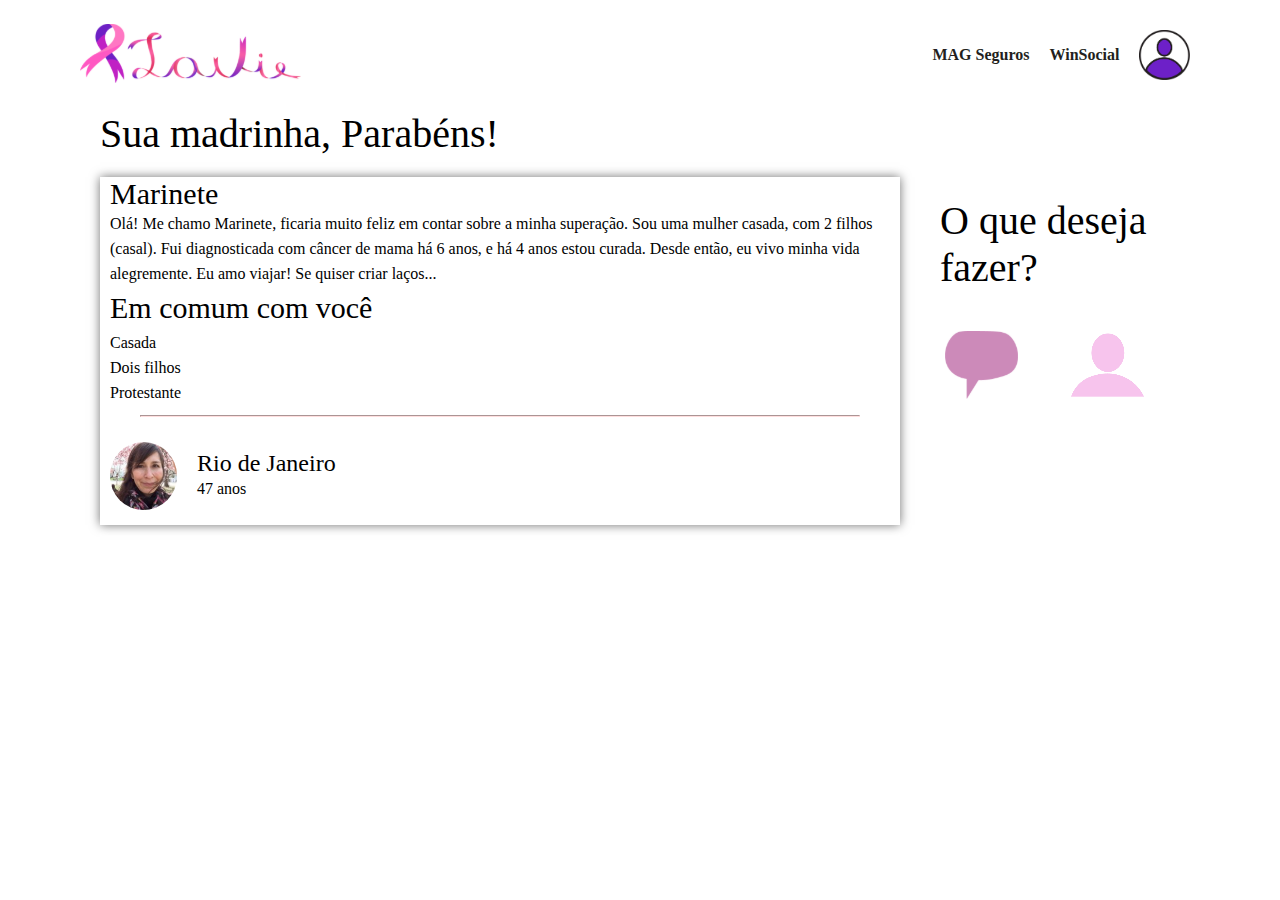
==== Marinete.html @ 5ddbf74d "subindo arquivos" ====
<!DOCTYPE html>
<html lang="pt-br">
<head>
    <meta charset="UTF-8">
    <meta http-equiv="X-UA-Compatible" content="IE=edge">
    <meta name="viewport" content="width=device-width, initial-scale=1.0">
    <title>Marinete</title>
    <link rel="stylesheet" href="style.css">
    <link rel="stylesheet" href="marinete.css">
</head>
<body>
    <header id="header">
        <div>
            <a href="index.html"><img src="img/logo.svg" alt="Logo LiVie"></a>
        </div>
        <div id="lista-header">
            <ul>
                <a href=""><li>MAG Seguros</li></a>
                <a href=""><li>WinSocial</li></a>
               <a href=""><li><img src="img/Asset 11.svg" alt="Usuário"></li></a>
            </ul>
        </div>
    </header>
    <h1 class="madrinha">Sua madrinha, Parabéns!</h1>
    <section id="container">
        <div class="texto-card" >
            <h2>Marinete</h2>
            <p>Olá! Me chamo Marinete, ficaria muito feliz em contar sobre a minha superação. Sou uma mulher casada, com 2 filhos (casal). Fui diagnosticada com câncer de mama há 6 anos, e há 4 anos estou curada. Desde então, eu vivo minha vida alegremente. Eu amo viajar! Se quiser criar laços...</p>
            <h3>Em comum com você</h3>
            <ul>
                <li>Casada</li>
                <li>Dois filhos</li>
                <li>Protestante</li>
            </ul>
            <hr>
            <div class="informacoes">
                <div class="info">
                    <img src="img/Image.svg" alt="Marinete">
                    <ul>
                        <li>Rio de Janeiro</li>
                        <li>47 anos</li>
                    </ul>
                </div>
            </div>
        </div>
    
        <div id="imagens">
            <h1 class="madrinha">O que deseja fazer?</h1>
            <img src="img/Asset 2.svg" alt="Chat">
            <img src="img/Asset 3.svg" alt="Madrinha">
        </div>
    </section>
    <script src="script.js"></script>
    <br>
</html>
---- style.css ----
html,
body,
p,
ol,
ul,
li,
dl,
dt,
dd,
blockquote,
figure,
fieldset,
legend,
textarea,
pre,
iframe,
hr,
h1,
h2,
h3,
h4,
h5,
h6 {
  margin: 0;
  padding: 0;
}
a {
  text-decoration: none;
}
body {
  font-size: 10px;
}

h1,
h2,
h3,
h4,
h5,
h6 {
  font-size: 100%;
  font-weight: normal;
}

ul {
  list-style: none;
}

button,
input,
select {
  margin: 0;
}

html {
  box-sizing: border-box;
}

*,
*::before,
*::after {
  box-sizing: inherit;
}

img,
video {
  height: auto;
  max-width: 100%;
}

iframe {
  border: 0;
}

table {
  border-collapse: collapse;
  border-spacing: 0;
}

td,
th {
  padding: 0;
}
/** HEADER ======================= **/

#header {
  max-width: 1120px;
  margin: 0 auto;
  display: flex;
  justify-content: space-between;
  align-items: center;
  margin-top: 20px;
}
#lista-header ul {
  display: flex;
  align-items: center;
}
#lista-header ul li {
  color: #231f20;
  display: flex;
  align-items: center;
  padding: 10px;
  font-family: titillium Web;
  font-size: 1em;
  font-weight: bold;
}
#lista-header a:nth-child(1):hover::after {
  content: "";
  display: block;
  margin-left: 15px;
  width: 80%;
  height: 3px;
  background: #cc99ff;
}
#lista-header a:nth-child(2):hover::after {
  content: "";
  display: block;
  margin-left: 12px;
  width: 80%;
  height: 3px;
  background: #cc99ff;
}
/** intro =================== **/
#intro {
  margin: 50px 0;
  text-align: center;
}
#intro h1 {
  font-size: 8em;
  font-family: Pacifico;
  letter-spacing: 3px;
}
#intro p {
  font-family: titillium Web;
  font-size: 2em;
  font-weight: 400;
}
/** Card ================= **/
#cards {
  max-width: 1120px;

  display: flex;
  margin: 0 auto;
}
@media (max-width: 920px) {
  #cards {
    flex-wrap: wrap;
  }
}
hr {
  margin: 20px 0 0 0;
  border-color: #ffdede;
}
.texto-card {
  max-width: 800px;
  margin: 0 20px;
  align-items: center;
  box-shadow: 0 0 1em #707070;
}
@media (max-width: 920px) {
  .texto-card {
    margin: 20px;
  }
}
.texto-card p,
ul {
  font-size: 1.6em;
  font-family: titillium Web;
  line-height: 25px;
  margin-left: 10px;
}
.texto-card h2 {
  font-size: 3em;
  font-family: Pacifico;
  margin-left: 10px;
}
.texto-card h3 {
  font-size: 3em;
  margin: 5px 0;
  font-family: Pacifico;
  margin-left: 10px;
}
.texto-card hr {
  width: 350px;
}
.info {
  display: flex;
  align-items: center;
  margin: 15px 0 15px 10px;
}
.info ul {
  margin-left: 20px;
}
.informacoes a {
  font-family: Pacifico;
  font-size: 2em;
  max-width: 150px;
  background: #cc99ff;
  color: #fff;
  border-radius: 25px;
  padding: 5px 15px;
  margin-right: 10px;
}
.informacoes li:first-child {
  font-family: Pacifico;
  font-size: 1.5em;
}
.informacoes a:hover {
  background: #6d0dcc;
}
.informacoes {
  display: flex;
  justify-content: space-between;
  align-items: center;
}

/* MODAL =================== */
.modal-overlay,
.modal-overlay1,
.modal-overlay2 {
  width: 100%;
  height: 100%;
  background-color: rgba(178, 98, 178, 50%);
  position: fixed;
  top: 0;
  display: flex;
  align-items: center;
  justify-content: center;
  opacity: 0;
  visibility: hidden;
  font-family: titillium Web;
}
.modal-overlay.ativo,
.modal-overlay1.ativo,
.modal-overlay2.ativo {
  visibility: visible;
  opacity: 1;
}
.modal {
  background: #fff;
  padding: 2.4rem;
}
.modal-info h2 {
  font-size: 1.5rem;
  font-family: Pacifico;
}
.modal-info h3 {
  font-size: 1.5rem;
  font-family: Pacifico;
}
.modal-ul {
  display: flex;
  align-items: center;
  margin-bottom: 10px;
}
.modal-ul li:nth-child(1) {
  font-family: pacifico;
  font-size: 2em;
}

.modal-info p {
  max-width: 450px;
  font-size: 1rem;
}
.btn {
  margin-top: 20px;
  text-align: center;
}
.btn {
  margin: 0 auto;
  font-family: Pacifico;
  font-size: 3em;
  max-width: 180px;
  background: #cc99ff;
  border-radius: 25px;
  padding: 5px 10px;
  display: flex;
}
.btn a {
  margin-right: 10px;
  color: #fff;
}
.btn:hover {
  background: #6d0dcc;
}
.exit {
  text-align: right;
}
.exit img {
  cursor: pointer;
}
---- marinete.css ----
/* MARINETE =================== */
body {
  max-width: 1120px;
  margin: 0 auto;
}
#container {
  display: flex;
}
.texto-card hr {
  width: 720px;
  margin: 10px auto;
}
.madrinha {
  font-size: 4em;
  margin: 20px 0 20px 20px;
  font-family: Pacifico;
}

#imagens img {
  margin: 20px 25px;
}
@media (max-width: 720px) {
  #container {
    flex-wrap: wrap;
  }
  .texto-card hr {
    width: 390px;
  }
}
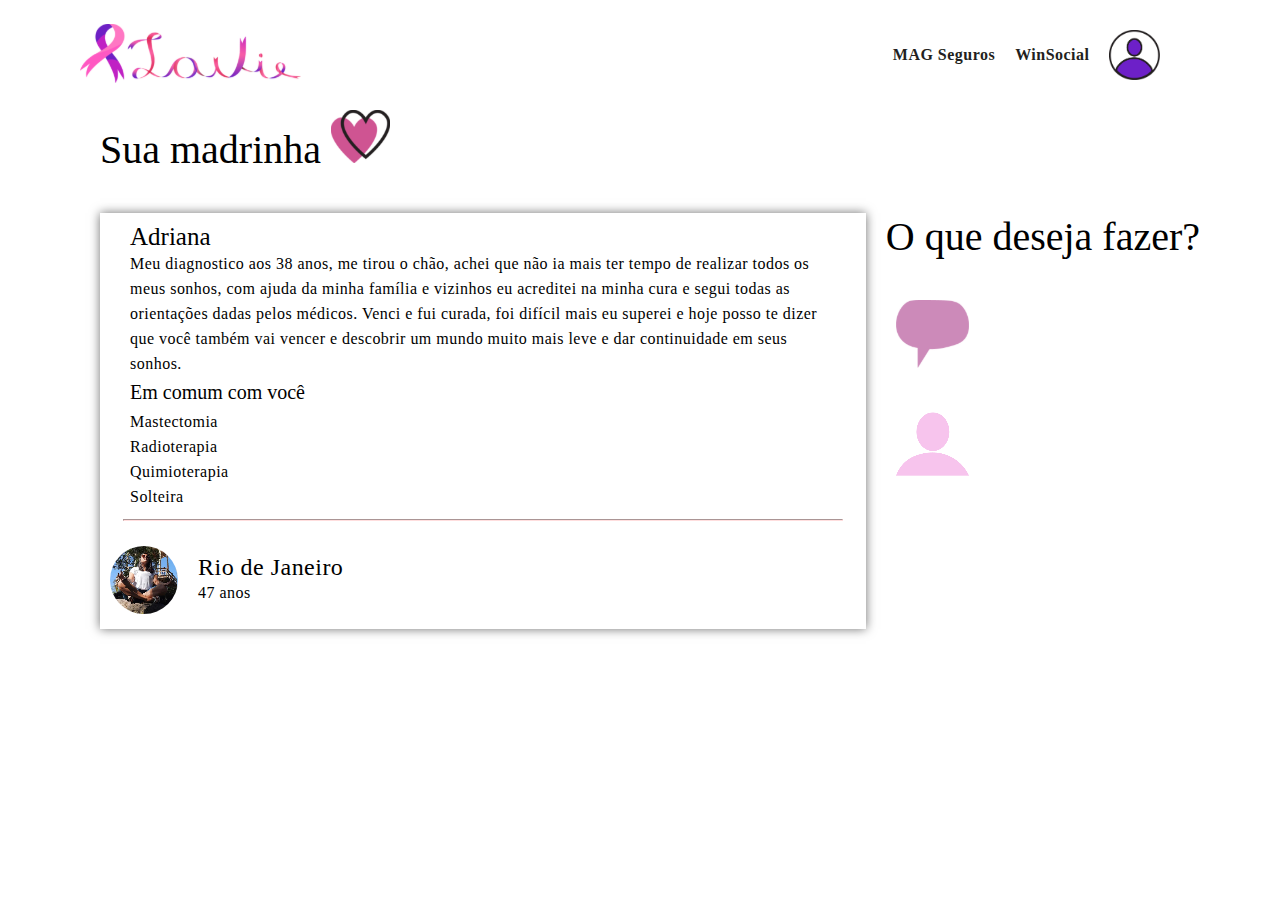
==== commit 17f24650: "atualizando" ====
--- a/Marinete.html
+++ b/Marinete.html
@@ -4,7 +4,8 @@
     <meta charset="UTF-8">
     <meta http-equiv="X-UA-Compatible" content="IE=edge">
     <meta name="viewport" content="width=device-width, initial-scale=1.0">
-    <title>Marinete</title>
+    <title>Madrinha</title>
+    <link rel="shortcut icon" href="img/laço_1.svg" type="image/x-icon">
     <link rel="stylesheet" href="style.css">
     <link rel="stylesheet" href="marinete.css">
 </head>
@@ -21,21 +22,22 @@
             </ul>
         </div>
     </header>
-    <h1 class="madrinha">Sua madrinha, Parabéns!</h1>
+    <h1 class="madrinha">Sua madrinha <img src="img/Asset 1.svg" alt=""></h1>
     <section id="container">
         <div class="texto-card" >
-            <h2>Marinete</h2>
-            <p>Olá! Me chamo Marinete, ficaria muito feliz em contar sobre a minha superação. Sou uma mulher casada, com 2 filhos (casal). Fui diagnosticada com câncer de mama há 6 anos, e há 4 anos estou curada. Desde então, eu vivo minha vida alegremente. Eu amo viajar! Se quiser criar laços...</p>
+            <h2>Adriana</h2>
+            <p>Meu diagnostico aos 38 anos, me tirou o chão, achei que não ia mais ter tempo de realizar todos os meus sonhos, com ajuda da minha família e vizinhos eu acreditei na minha cura e segui todas as orientações dadas pelos médicos. Venci e fui curada, foi difícil mais eu superei e hoje posso te dizer que você também vai vencer e descobrir um mundo muito mais leve e dar continuidade em seus sonhos.</p>
             <h3>Em comum com você</h3>
             <ul>
-                <li>Casada</li>
-                <li>Dois filhos</li>
-                <li>Protestante</li>
+                <li>Mastectomia</li>
+                <li>Radioterapia</li>
+                <li>Quimioterapia</li>
+                <li>Solteira</li>
             </ul>
             <hr>
             <div class="informacoes">
                 <div class="info">
-                    <img src="img/Image.svg" alt="Marinete">
+                    <img src="img/Adriana.svg" alt="Marinete">
                     <ul>
                         <li>Rio de Janeiro</li>
                         <li>47 anos</li>
@@ -45,9 +47,11 @@
         </div>
     
         <div id="imagens">
-            <h1 class="madrinha">O que deseja fazer?</h1>
-            <img src="img/Asset 2.svg" alt="Chat">
-            <img src="img/Asset 3.svg" alt="Madrinha">
+            <h1>O que deseja fazer?</h1>
+            <img src="img/Asset 2.svg" id="img01" alt="Chat" onmousemove="entrouMouse()" onmouseout="saiuMouse()">
+            <p id="p01"></p>
+            <img src="img/Asset 3.svg" id="img02" alt="Madrinha" onmousemove="entrouMouse01()" onmouseout="saiuMouse01()">
+            <p id="p02"></p>
         </div>
     </section>
     <script src="script.js"></script>
--- a/style.css
+++ b/style.css
@@ -125,7 +125,7 @@
   text-align: center;
 }
 #intro h1 {
-  font-size: 8em;
+  font-size: 6em;
   font-family: Pacifico;
   letter-spacing: 3px;
 }
@@ -137,23 +137,23 @@
 /** Card ================= **/
 #cards {
   max-width: 1120px;
-
-  display: flex;
+  display: flex;
+  flex-wrap: wrap;
   margin: 0 auto;
+  align-items: flex-start;
 }
 @media (max-width: 920px) {
   #cards {
     flex-wrap: wrap;
   }
 }
-hr {
-  margin: 20px 0 0 0;
+.texto-card hr {
+  margin: 20px auto;
   border-color: #ffdede;
 }
 .texto-card {
-  max-width: 800px;
-  margin: 0 20px;
-  align-items: center;
+  flex: 1;
+  margin: 20px 20px;
   box-shadow: 0 0 1em #707070;
 }
 @media (max-width: 920px) {
@@ -166,21 +166,23 @@
   font-size: 1.6em;
   font-family: titillium Web;
   line-height: 25px;
-  margin-left: 10px;
+  margin: 0 30px;
+  letter-spacing: 0.03em;
 }
 .texto-card h2 {
-  font-size: 3em;
-  font-family: Pacifico;
-  margin-left: 10px;
+  margin-top: 10px;
+  font-size: 2.5em;
+  font-family: Pacifico;
+  margin-left: 30px;
 }
 .texto-card h3 {
-  font-size: 3em;
+  font-size: 2em;
   margin: 5px 0;
   font-family: Pacifico;
-  margin-left: 10px;
+  margin-left: 30px;
 }
 .texto-card hr {
-  width: 350px;
+  width: 450px;
 }
 .info {
   display: flex;
@@ -192,17 +194,20 @@
 }
 .informacoes a {
   font-family: Pacifico;
-  font-size: 2em;
+  font-size: 1.6em;
   max-width: 150px;
   background: #cc99ff;
   color: #fff;
   border-radius: 25px;
-  padding: 5px 15px;
+  padding: 5px 7px;
   margin-right: 10px;
+  width: 100px;
+  text-align: center;
 }
 .informacoes li:first-child {
   font-family: Pacifico;
-  font-size: 1.5em;
+  max-width: 200px;
+  font-size: 1em;
 }
 .informacoes a:hover {
   background: #6d0dcc;
@@ -244,7 +249,7 @@
   font-family: Pacifico;
 }
 .modal-info h3 {
-  font-size: 1.5rem;
+  font-size: 1.3rem;
   font-family: Pacifico;
 }
 .modal-ul {
@@ -254,9 +259,11 @@
 }
 .modal-ul li:nth-child(1) {
   font-family: pacifico;
-  font-size: 2em;
-}
-
+  font-size: 1.5em;
+}
+.modal-info li {
+  margin-left: -30px;
+}
 .modal-info p {
   max-width: 450px;
   font-size: 1rem;
@@ -268,15 +275,18 @@
 .btn {
   margin: 0 auto;
   font-family: Pacifico;
-  font-size: 3em;
+  font-size: 2em;
   max-width: 180px;
   background: #cc99ff;
   border-radius: 25px;
-  padding: 5px 10px;
-  display: flex;
+  padding: 10px 10px;
+  display: flex;
+}
+.btn img {
+  margin-left: 7px;
 }
 .btn a {
-  margin-right: 10px;
+  margin-left: 9px;
   color: #fff;
 }
 .btn:hover {
@@ -288,3 +298,15 @@
 .exit img {
   cursor: pointer;
 }
+@media (max-width: 920px) {
+  #intro h1 {
+    font-family: "Pacifico", cursive;
+  }
+  .texto-card h2,
+  .texto-card h3 {
+    font-family: "Pacifico", cursive;
+  }
+}
+#imagens p {
+  font-size: 1.8em;
+}
--- a/marinete.css
+++ b/marinete.css
@@ -5,6 +5,7 @@
 }
 #container {
   display: flex;
+  align-items: flex-start;
 }
 .texto-card hr {
   width: 720px;
@@ -15,11 +16,19 @@
   margin: 20px 0 20px 20px;
   font-family: Pacifico;
 }
+#imagens h1 {
+  font-size: 4em;
+  margin: 20px 0 20px 0px;
+  font-family: Pacifico;
+}
+.info ul li:first-child {
+  font-size: 1.5em;
+}
 
 #imagens img {
-  margin: 20px 25px;
+  margin: 20px 10px;
 }
-@media (max-width: 720px) {
+@media (max-width: 1113px) {
   #container {
     flex-wrap: wrap;
   }
